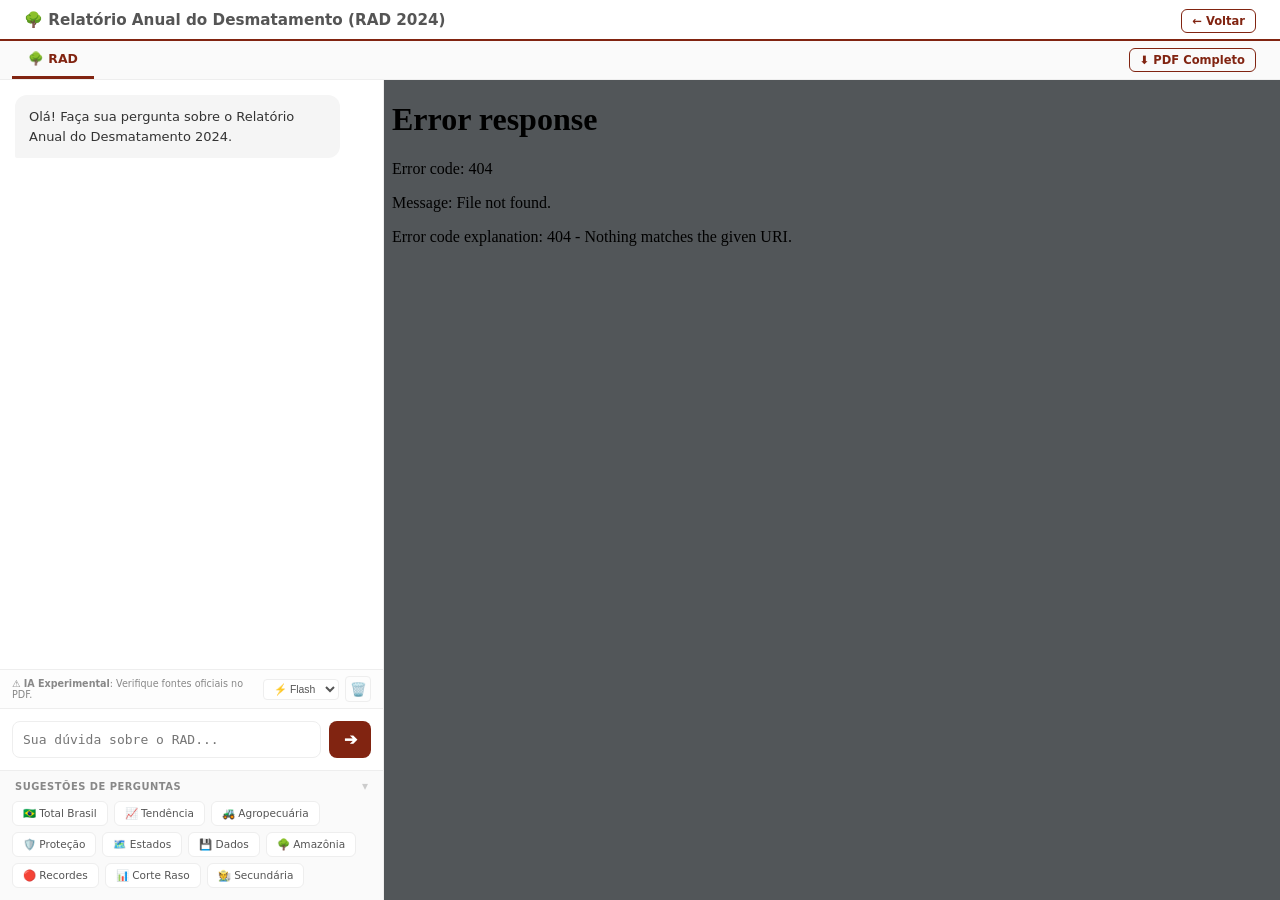
==== ui/chatbot-rad/index.html @ d8817ea0 "Initial commit: Vector Hub Factory release" ====
<!DOCTYPE html>
<html lang="pt-BR">
<head>
  <meta charset="UTF-8">
  <meta name="viewport" content="width=device-width, initial-scale=1.0">
  <title>MapBiomas Chatbot - RAD</title>
  <link rel="stylesheet" href="/assets/shared.css">
  <script src="/assets/config.js"></script>
  <style>
    :root {
      --primary-color: #812411;
      --secondary-color: #555555;
      --bg-light: #fdfdfd;
      --chat-bg: #ffffff;
      --text-dark: #333333;
      --text-muted: #888888;
      --border-color: #eeeeee;
    }

    * { box-sizing: border-box; margin: 0; padding: 0; }
    body {
      font-family: 'Inter', system-ui, -apple-system, sans-serif;
      background: var(--bg-light);
      display: flex;
      flex-direction: column;
      height: 100vh;
      overflow: hidden;
    }

    header {
      background: #ffffff;
      padding: 10px 24px;
      display: flex;
      justify-content: space-between;
      align-items: center;
      z-index: 10;
      border-bottom: 2px solid var(--primary-color);
    }
    .header-left { display: flex; align-items: center; gap: 12px; }
    .header-left img { height: 32px; }
    .header-left h1 { font-size: 0.95rem; font-weight: 700; color: var(--secondary-color); }

    .tab-bar-container {
      display: flex;
      justify-content: space-between;
      align-items: center;
      background: #fafafa;
      border-bottom: 1px solid var(--border-color);
      padding-right: 24px;
    }
    .tab-bar { display: flex; padding-left: 12px; gap: 4px; }
    .tab {
      padding: 10px 16px;
      font-size: 0.78rem;
      font-weight: 600;
      cursor: pointer;
      color: var(--text-muted);
      border-bottom: 3px solid transparent;
      transition: 0.2s;
    }
    .tab:hover { color: var(--text-dark); }
    .tab.active { color: var(--primary-color); border-bottom-color: var(--primary-color); }

    .btn-download {
      background: transparent;
      color: var(--primary-color);
      text-decoration: none;
      padding: 4px 10px;
      border: 1px solid var(--primary-color);
      border-radius: 6px;
      font-size: 0.72rem;
      font-weight: 600;
      transition: 0.2s;
    }
    .btn-download:hover { background: var(--primary-color); color: white; }

    #main-container { flex: 1; display: flex; overflow: hidden; }

    #chat-container {
      width: 30%;
      min-width: 320px;
      display: flex;
      flex-direction: column;
      background: var(--chat-bg);
      border-right: 1px solid var(--border-color);
    }
    
    #chat {
      flex: 1;
      overflow-y: auto;
      padding: 15px;
      display: flex;
      flex-direction: column;
      gap: 12px;
      background: #ffffff;
    }
    .msg-wrapper { display: flex; flex-direction: column; max-width: 92%; }
    .msg-wrapper.user { align-self: flex-end; align-items: flex-end; }
    .msg-wrapper.bot { align-self: flex-start; align-items: flex-start; }
    .msg {
      padding: 12px 14px;
      border-radius: 12px;
      line-height: 1.5;
      font-size: 13px;
      white-space: pre-wrap;
    }
    .msg.user { background: var(--primary-color); color: white; border-bottom-right-radius: 2px; }
    .msg.bot { background: #f5f5f5; color: var(--text-dark); border-bottom-left-radius: 2px; }

    .disclaimer-bar {
      display: flex;
      justify-content: space-between;
      align-items: center;
      padding: 6px 12px;
      background: #fdfdfd;
      border-top: 1px solid var(--border-color);
      border-bottom: 1px solid var(--border-color);
    }
    .disclaimer-text {
      font-size: 0.6rem;
      color: var(--text-muted);
      line-height: 1.2;
    }
    
    .disclaimer-tools { display: flex; align-items: center; gap: 6px; }
    
    #model-selector {
      font-size: 0.65rem;
      border: 1px solid #eee;
      padding: 3px 6px;
      border-radius: 4px;
      outline: none;
      color: var(--secondary-color);
      background: white;
      cursor: pointer;
    }

    .btn-clear {
      background: transparent;
      border: 1px solid #eee;
      border-radius: 4px;
      cursor: pointer;
      width: 26px;
      height: 26px;
      display: flex;
      align-items: center;
      justify-content: center;
      transition: 0.2s;
    }
    .btn-clear:hover { border-color: var(--primary-color); background: #fff5f3; }

    #input-area {
      padding: 12px;
      background: white;
      display: flex;
      flex-direction: column;
      gap: 8px;
    }
    .input-row { display: flex; gap: 8px; }
    #question {
      flex: 1;
      padding: 10px;
      border: 1px solid var(--border-color);
      border-radius: 8px;
      font-size: 13px;
      outline: none;
      resize: none;
    }
    #send-btn {
      background: var(--primary-color);
      color: white;
      border: none;
      border-radius: 8px;
      width: 42px;
      cursor: pointer;
      font-size: 1rem;
      font-weight: 700;
    }

    .suggestions-wrapper {
      background: #fafafa;
      border-top: 1px solid var(--border-color);
      transition: all 0.3s ease;
    }
    .suggestions-header {
      padding: 8px 15px;
      display: flex;
      justify-content: space-between;
      align-items: center;
      cursor: pointer;
      user-select: none;
    }
    .suggestions-header span { font-size: 0.62rem; font-weight: 700; color: var(--text-muted); text-transform: uppercase; letter-spacing: 0.5px; }
    .suggestions-header .toggle-icon { transition: 0.3s; font-size: 0.75rem; color: #ccc; }
    
    #suggestions-container {
      padding: 0 12px 12px 12px;
      display: flex;
      flex-wrap: wrap;
      gap: 6px;
      overflow-y: auto;
      max-height: 150px;
    }
    .suggestions-wrapper.minimized #suggestions-container { display: none; }
    .suggestions-wrapper.minimized .toggle-icon { transform: rotate(180deg); }

    .suggestion-chip {
      background: white;
      border: 1px solid var(--border-color);
      padding: 5px 10px;
      border-radius: 6px;
      font-size: 0.66rem;
      color: var(--secondary-color);
      cursor: pointer;
      white-space: nowrap;
      transition: 0.2s;
    }
    .suggestion-chip:hover { border-color: var(--primary-color); color: var(--primary-color); }

    #pdf-container { flex: 1; background: #525659; display: flex; flex-direction: column; }
    iframe { width: 100%; height: 100%; border: none; }

    .sources { margin-top: 10px; font-size: 0.72rem; display: flex; flex-wrap: wrap; gap: 6px; border-top: 1px solid #eee; padding-top: 8px; }
    .page-link { background: #fff; color: var(--primary-color); padding: 2px 8px; border-radius: 10px; cursor: pointer; font-weight: 600; border: 1px solid var(--primary-color); }
    .page-link.active { background: var(--primary-color); color: #fff; box-shadow: 0 0 8px rgba(129, 36, 17, 0.4); }

    .error-retry-btn {
      margin-top: 10px; background: white; color: var(--primary-color);
      border: 1px solid var(--primary-color); padding: 6px 12px;
      border-radius: 6px; font-size: 0.7rem; font-weight: 700;
      cursor: pointer; display: flex; align-items: center; gap: 5px;
    }

    @media (max-width: 768px) {
      #chat-container { width: 100%; position: absolute; z-index: 5; height: 50%; }
      #pdf-container { display: none; }
    }
  </style>
</head>
<body>
  <header>
    <div class="header-left">
      <img id="main-logo" src="/assets/logo-rad.png" alt="MapBiomas Logo" onerror="this.style.display='none'">
      <h1>🌳 Relatório Anual do Desmatamento (RAD 2024)</h1>
    </div>
    <div>
      <a href="/" class="btn-download">← Voltar</a>
    </div>
  </header>

  <div class="tab-bar-container">
    <div class="tab-bar">
      <div class="tab active">🌳 RAD</div>
    </div>
    <a id="btn-download" href="/pdf/rad" download class="btn-download">⬇️ PDF Completo</a>
  </div>
  
  <div id="main-container">
    <div id="chat-container">
      <div id="chat">
        <div class="msg-wrapper bot">
          <div class="msg bot">Olá! Faça sua pergunta sobre o Relatório Anual do Desmatamento 2024.</div>
        </div>
      </div>

      <div class="disclaimer-bar">
        <div class="disclaimer-text">
          ⚠️ <b>IA Experimental</b>: Verifique fontes oficiais no PDF.
        </div>
        <div class="disclaimer-tools">
          <select id="model-selector" onchange="switchModel(this.value)">
            <option value="flash">⚡ Flash</option>
            <option value="pro">🧠 Pro</option>
          </select>
          <button class="btn-clear" onclick="clearChat()" title="Limpar conversa">
            <span>🗑️</span>
          </button>
        </div>
      </div>

      <div id="input-area">
        <div class="input-row">
          <textarea id="question" placeholder="Sua dúvida sobre o RAD..." rows="1"></textarea>
          <button id="send-btn" onclick="sendQuestion()">➔</button>
        </div>
      </div>

      <div class="suggestions-wrapper" id="suggestions-wrapper">
        <div class="suggestions-header" onclick="toggleSuggestions()">
          <span>Sugestões de Perguntas</span>
          <div class="toggle-icon">▾</div>
        </div>
        <div id="suggestions-container"></div>
      </div>
    </div>

    <div id="pdf-container">
      <iframe id="pdf-viewer" src="/pdf/rad#toolbar=0"></iframe>
    </div>
  </div>

  <script>
    const chat = document.getElementById('chat');
    const input = document.getElementById('question');
    const btn = document.getElementById('send-btn');
    const pdfIframe = document.getElementById('pdf-viewer');
    const suggestions = document.getElementById('suggestions-container');
    const suggestionsWrapper = document.getElementById('suggestions-wrapper');
    const modelSelector = document.getElementById('model-selector');

    let currentModel = "flash";
    let currentReport = "rad";
    let currentPage = 1;
    let isLoading = false;

    const API_URL = window.VHF_CONFIG?.API_URL || 'http://localhost:8000';

    const questionBank = [
      { label: "🇧🇷 Total Brasil", q: "Qual a área total desmatada no Brasil em 2023?" },
      { label: "📈 Tendência", q: "O desmatamento está aumentando ou diminuindo nos últimos anos?" },
      { label: "🚜 Agropecuária", q: "Qual a relação entre expansão agropecuária e desmatamento?" },
      { label: "🛡️ Proteção", q: "Qual foi o desmatamento dentro de Terras Indígenas e UCs?" },
      { label: "🗺️ Estados", q: "Quais estados lideraram o ranking de desmatamento?" },
      { label: "💾 Dados", q: "Quais as fontes de dados do MapBiomas Alerta?" },
      { label: "🌳 Amazônia", q: "Qual o bioma mais desmatado?" },
      { label: "🔴 Recordes", q: "Quais foram os anos com maior desmatamento?" },
      { label: "📊 Corte Raso", q: "Diferença entre corte raso e degradação?" },
      { label: "🧑‍🌾 Secundária", q: "Quanto desmatamento ocorre em vegeta��ão secundária?" }
    ];

    function renderSuggestions() {
      suggestions.innerHTML = '';
      questionBank.forEach(item => {
        const chip = document.createElement('div');
        chip.className = 'suggestion-chip';
        chip.textContent = item.label;
        chip.title = item.q;
        chip.onclick = () => askSuggestion(item.q);
        suggestions.appendChild(chip);
      });
    }

    function toggleSuggestions() { suggestionsWrapper.classList.toggle('minimized'); }
    function openSuggestions() { suggestionsWrapper.classList.remove('minimized'); }
    function minimizeSuggestions() { suggestionsWrapper.classList.add('minimized'); }

    function switchModel(val) { currentModel = val; modelSelector.value = val; }

    function goToPage(page) {
      currentPage = page;
      pdfIframe.src = `${API_URL}/pdf/${currentReport}?t=${new Date().getTime()}#page=${page}&toolbar=0&navpanes=0`;
      highlightActivePage(page);
    }

    function highlightActivePage(pageNo) {
      document.querySelectorAll('.page-link').forEach(el => {
        el.classList.toggle('active', parseInt(el.textContent) === pageNo);
      });
    }

    function clearChat() {
      chat.innerHTML = '';
      addMsg("Chat reiniciado.", "bot");
      openSuggestions();
    }

    function addMsg(text, role, sources = []) {
      const wrapper = document.createElement('div');
      wrapper.className = `msg-wrapper ${role}`;
      const div = document.createElement('div');
      div.className = `msg ${role}`;
      div.innerHTML = text.replace(/\*\*(.*?)\*\*/g, '<b>$1</b>');
      
      if (sources && sources.length) {
        const srcDiv = document.createElement('div');
        srcDiv.className = 'sources';
        srcDiv.textContent = 'Págs: ';
        const uniquePages = [...new Set(sources.map(s => s.page))].sort((a,b) => a-b);
        uniquePages.forEach(p => {
          const span = document.createElement('span');
          span.className = 'page-link';
          span.textContent = p;
          span.onclick = () => goToPage(p);
          srcDiv.appendChild(span);
        });
        div.appendChild(srcDiv);
      }
      
      wrapper.appendChild(div);
      chat.appendChild(wrapper);
      chat.scrollTop = chat.scrollHeight;
      if (role === 'user') minimizeSuggestions();
    }

    function askSuggestion(q) { input.value = q; sendQuestion(); }

    async function sendQuestion() {
      const q = input.value.trim();
      if (!q || isLoading) return;
      
      isLoading = true;
      input.value = '';
      btn.disabled = true;
      btn.textContent = '...';
      addMsg(q, 'user');

      try {
        const searchRes = await fetch(`${API_URL}/search`, {
          method: 'POST',
          headers: {'Content-Type': 'application/json'},
          body: JSON.stringify({ question: q, report: currentReport, model: currentModel })
        });
        
        const searchData = await searchRes.json();
        
        if (searchData.answer) {
          addMsg(searchData.answer, 'bot', searchData.sources);
          if (searchData.sources?.[0]?.page) {
            goToPage(searchData.sources[0].page);
          }
        } else {
          addMsg("Desculpe, não encontrei informações relevantes no relatório.", "bot");
        }
      } catch(err) {
        console.error(err);
        addMsg("Erro de conexão. Tente novamente.", "bot");
      } finally {
        isLoading = false;
        btn.disabled = false;
        btn.textContent = '➔';
        input.focus();
      }
    }

    renderSuggestions();

    input.addEventListener('keydown', e => {
      if (e.key === 'Enter' && !e.shiftKey) { e.preventDefault(); sendQuestion(); }
    });
  </script>
</body>
</html>
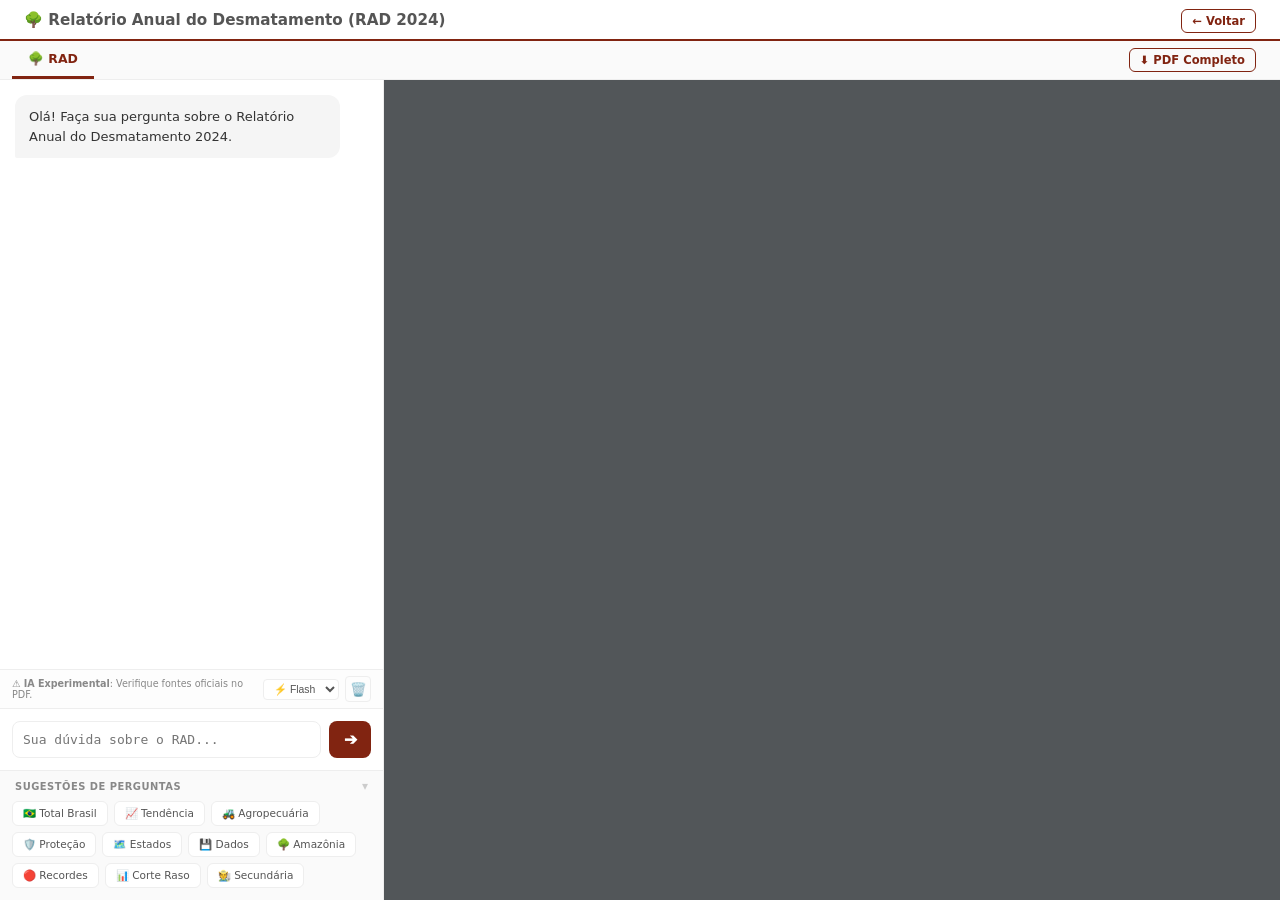
==== commit c92d0be8: "Refactor: Tornar URLs estáticas 100% dinâmicas baseadas em originar via config.js para compatibilida" ====
--- a/ui/chatbot-rad/index.html
+++ b/ui/chatbot-rad/index.html
@@ -252,7 +252,7 @@
     <div class="tab-bar">
       <div class="tab active">🌳 RAD</div>
     </div>
-    <a id="btn-download" href="/pdf/rad" download class="btn-download">⬇️ PDF Completo</a>
+    <a id="btn-download" href="#" download class="btn-download">⬇️ PDF Completo</a>
   </div>
   
   <div id="main-container">
@@ -295,7 +295,7 @@
     </div>
 
     <div id="pdf-container">
-      <iframe id="pdf-viewer" src="/pdf/rad#toolbar=0"></iframe>
+      <iframe id="pdf-viewer" src=""></iframe>
     </div>
   </div>
 
@@ -313,7 +313,13 @@
     let currentPage = 1;
     let isLoading = false;
 
+    // URLs da API (ajuste conforme seu deploy)
     const API_URL = window.VHF_CONFIG?.API_URL || 'http://localhost:8000';
+    const WORKER_URL = window.VHF_CONFIG?.WORKER_URL || '';
+
+    // Inicializar URLs baseadas no API_URL
+    pdfIframe.src = `${API_URL}/pdf/rad#toolbar=0`;
+    document.getElementById('btn-download').href = `${API_URL}/pdf/rad`;
 
     const questionBank = [
       { label: "🇧🇷 Total Brasil", q: "Qual a área total desmatada no Brasil em 2023?" },
